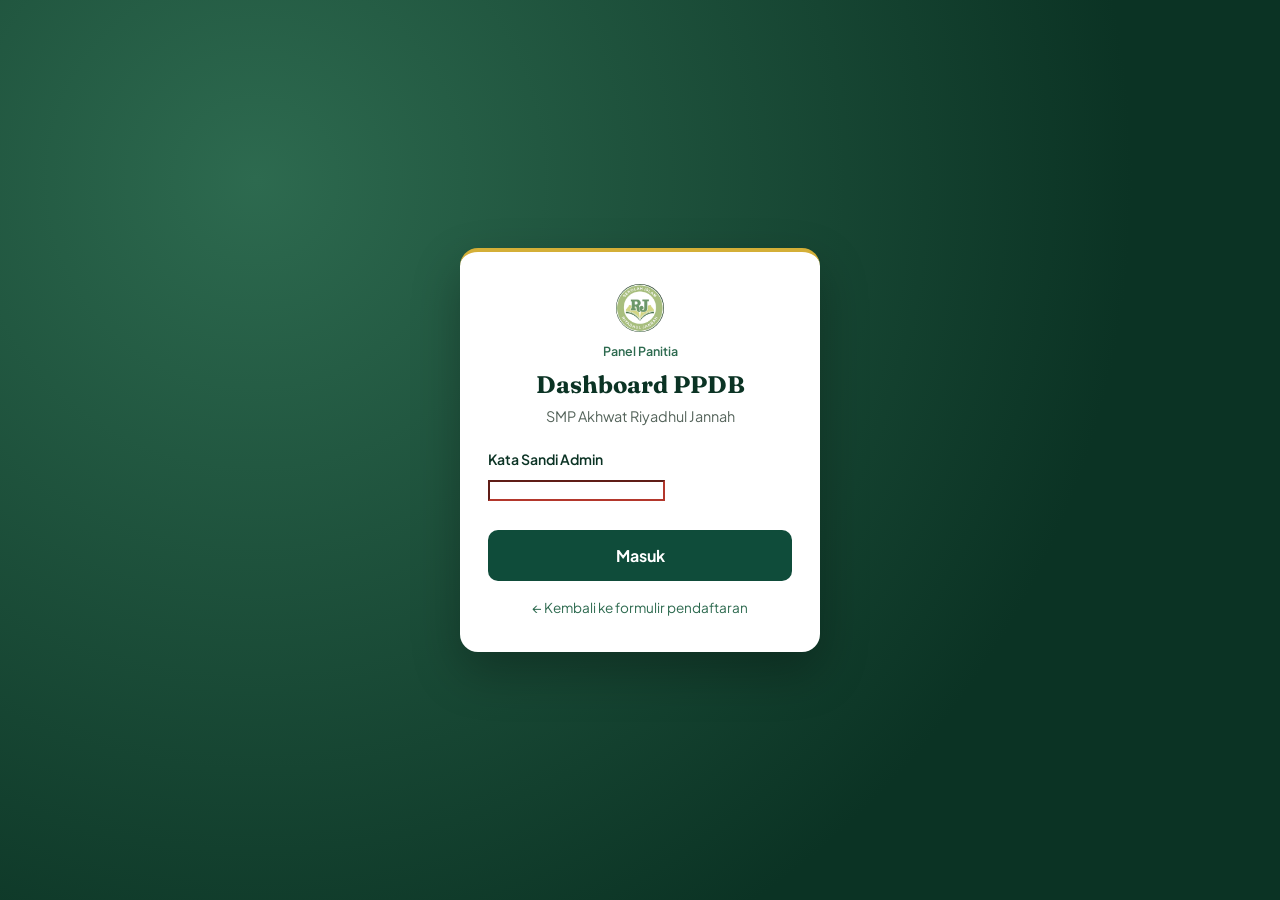
==== admin.html @ b47383e9 "Add files via upload" ====
<!DOCTYPE html>
<html lang="id">
<head>
<meta charset="UTF-8">
<meta name="viewport" content="width=device-width, initial-scale=1.0">
<title>Dashboard Admin — PPDB Riyadhul Jannah</title>
<link rel="preconnect" href="https://fonts.googleapis.com">
<link rel="preconnect" href="https://fonts.gstatic.com" crossorigin>
<link href="https://fonts.googleapis.com/css2?family=Fraunces:opsz,wght@9..144,400;9..144,500;9..144,600;9..144,700&family=Plus+Jakarta+Sans:wght@400;500;600;700&display=swap" rel="stylesheet">
<link rel="stylesheet" href="style.css">
<link rel="stylesheet" href="admin.css">
</head>
<body class="admin-body">

  <!-- ===== LOGIN VIEW ===== -->
  <section id="loginView" class="login-screen">
    <form id="loginForm" class="login-card">
      <div class="brand-mark login-mark">
        <img src="logo.jpg" alt="Logo Riyadhul Jannah">
      </div>
      <p class="login-eyebrow">Panel Panitia</p>
      <h1>Dashboard PPDB</h1>
      <p class="login-sub">SMP Akhwat Riyadhul Jannah</p>

      <div class="field">
        <label for="password">Kata Sandi Admin</label>
        <input type="password" id="password" name="password" required autocomplete="current-password">
      </div>

      <div id="loginMessage" class="form-message" role="status" aria-live="polite"></div>

      <button type="submit" id="loginBtn" class="submit-btn">
        <span class="btn-label">Masuk</span>
        <span class="btn-spinner" aria-hidden="true"></span>
      </button>

      <a href="index.html" class="back-link">&larr; Kembali ke formulir pendaftaran</a>
    </form>
  </section>

  <!-- ===== DASHBOARD VIEW ===== -->
  <section id="dashboardView" class="dashboard hidden">
    <header class="dash-header">
      <div class="dash-header-inner">
        <div>
          <p class="brand-eyebrow">Panel Panitia</p>
          <h1>Data Pendaftar PPDB</h1>
        </div>
        <div class="dash-actions">
          <button id="downloadCsvBtn" class="btn-secondary">Unduh CSV</button>
          <button id="logoutBtn" class="btn-secondary">Keluar</button>
        </div>
      </div>
    </header>

    <main class="dash-main">
      <div class="stats-row">
        <div class="stat-card">
          <span class="stat-value" id="statTotal">0</span>
          <span class="stat-label">Total Pendaftar</span>
        </div>
        <div class="stat-card">
          <span class="stat-value" id="statToday">0</span>
          <span class="stat-label">Daftar Hari Ini</span>
        </div>
      </div>

      <div class="dash-toolbar">
        <input type="search" id="searchInput" placeholder="Cari nama, NISN, atau sekolah asal…">
        <button id="refreshBtn" class="btn-secondary">Muat Ulang</button>
      </div>

      <div id="dashMessage" class="form-message" role="status" aria-live="polite"></div>

      <div class="table-scroll">
        <table id="dataTable">
          <thead>
            <tr>
              <th>Waktu Daftar</th>
              <th>Nama</th>
              <th>NISN</th>
              <th>NIK</th>
              <th>Tempat, Tgl Lahir</th>
              <th>Nama Ayah</th>
              <th>Nama Ibu</th>
              <th>Sekolah Asal</th>
              <th>Riwayat Penyakit</th>
              <th>Alamat</th>
              <th>Dokumen</th>
            </tr>
          </thead>
          <tbody id="dataTableBody">
            <!-- diisi oleh admin.js -->
          </tbody>
        </table>
      </div>
      <p id="emptyState" class="empty-state hidden">Belum ada data pendaftar.</p>
    </main>
  </section>

  <script src="config.js"></script>
  <script src="admin.js"></script>
</body>
</html>
---- style.css ----
/* ===========================================================
   SMP Akhwat Riyadhul Jannah — PPDB Form
   Palette: deep emerald + warm gold on cream
   =========================================================== */

:root {
  --green-950: #0b3324;
  --green-900: #0f4c3a;
  --green-700: #2d6a4f;
  --green-500: #4f8f6d;
  --green-100: #e4efe6;
  --gold-600: #b8912f;
  --gold-400: #d4af37;
  --cream: #faf8f2;
  --paper: #ffffff;
  --ink: #1c2b22;
  --ink-soft: #55645b;
  --line: #dfe6e0;
  --danger: #b3372c;
  --radius-md: 10px;
  --radius-lg: 18px;
  --font-display: "Fraunces", serif;
  --font-body: "Plus Jakarta Sans", sans-serif;
}

* { box-sizing: border-box; }

html { scroll-behavior: smooth; }

body {
  margin: 0;
  background: var(--cream);
  color: var(--ink);
  font-family: var(--font-body);
  line-height: 1.55;
  -webkit-font-smoothing: antialiased;
}

/* ===== Header ===== */
.site-header {
  background: var(--green-950);
  color: #fff;
  border-bottom: 3px solid var(--gold-400);
}

.header-inner {
  max-width: 760px;
  margin: 0 auto;
  padding: 22px 24px;
}

.brand {
  display: flex;
  align-items: center;
  gap: 16px;
}

.brand-mark {
  color: var(--gold-400);
  flex-shrink: 0;
}

.brand-mark img {
  width: 48px;
  height: 48px;
  border-radius: 50%;
  object-fit: cover;
  display: block;
}

.brand-eyebrow {
  margin: 0 0 2px;
  font-size: 0.78rem;
  letter-spacing: 0.02em;
  color: var(--green-100);
  opacity: 0.85;
}

.brand-text h1 {
  margin: 0;
  font-family: var(--font-display);
  font-weight: 600;
  font-size: 1.4rem;
  line-height: 1.2;
}

/* ===== Hero ===== */
.hero {
  background: linear-gradient(160deg, var(--green-900) 0%, var(--green-700) 100%);
  color: #fff;
}

.hero-inner {
  max-width: 760px;
  margin: 0 auto;
  padding: 44px 24px 40px;
}

.hero h2 {
  font-family: var(--font-display);
  font-weight: 600;
  font-size: clamp(1.6rem, 3vw, 2.1rem);
  margin: 0 0 12px;
}

.hero p {
  margin: 0 0 20px;
  max-width: 58ch;
  color: var(--green-100);
  font-size: 0.98rem;
}

.hero-checklist {
  list-style: none;
  margin: 0;
  padding: 0;
  display: flex;
  flex-wrap: wrap;
  gap: 10px;
}

.hero-checklist li {
  background: rgba(255, 255, 255, 0.1);
  border: 1px solid rgba(212, 175, 55, 0.5);
  padding: 7px 14px;
  border-radius: 100px;
  font-size: 0.85rem;
}

/* ===== Form layout ===== */
.form-wrap {
  max-width: 760px;
  margin: -20px auto 60px;
  padding: 0 24px;
}

form {
  background: var(--paper);
  border-radius: var(--radius-lg);
  box-shadow: 0 12px 32px rgba(15, 76, 58, 0.12);
  padding: 8px 32px 32px;
  border-top: 4px solid var(--gold-400);
}

.form-section {
  border: none;
  padding: 28px 0 8px;
  margin: 0;
  border-bottom: 1px solid var(--line);
}

.form-section:last-of-type {
  border-bottom: none;
}

.form-section legend {
  display: flex;
  align-items: center;
  gap: 10px;
  font-family: var(--font-display);
  font-weight: 600;
  font-size: 1.15rem;
  color: var(--green-950);
  padding: 0;
  margin-bottom: 18px;
}

.legend-index {
  display: inline-flex;
  align-items: center;
  justify-content: center;
  width: 26px;
  height: 26px;
  border-radius: 50%;
  background: var(--green-900);
  color: var(--gold-400);
  font-family: var(--font-body);
  font-size: 0.8rem;
  font-weight: 700;
}

.section-note {
  margin: -8px 0 16px;
  font-size: 0.85rem;
  color: var(--ink-soft);
}

.field {
  margin-bottom: 16px;
}

.field-row {
  display: grid;
  grid-template-columns: 1fr 1fr;
  gap: 16px;
}

label {
  display: block;
  font-size: 0.88rem;
  font-weight: 600;
  color: var(--green-950);
  margin-bottom: 6px;
}

input[type="text"],
input[type="date"],
textarea {
  width: 100%;
  font-family: var(--font-body);
  font-size: 0.95rem;
  padding: 11px 13px;
  border: 1.5px solid var(--line);
  border-radius: var(--radius-md);
  background: var(--cream);
  color: var(--ink);
  transition: border-color 0.15s ease, box-shadow 0.15s ease;
}

textarea { resize: vertical; min-height: 60px; }

input:focus,
textarea:focus {
  outline: none;
  border-color: var(--green-700);
  box-shadow: 0 0 0 3px rgba(45, 106, 79, 0.18);
  background: var(--paper);
}

input:invalid:not(:placeholder-shown) {
  border-color: var(--danger);
}

/* File inputs */
input[type="file"] {
  width: 100%;
  font-family: var(--font-body);
  font-size: 0.88rem;
  padding: 10px;
  border: 1.5px dashed var(--green-500);
  border-radius: var(--radius-md);
  background: var(--green-100);
  color: var(--green-950);
  cursor: pointer;
}

input[type="file"]::file-selector-button {
  font-family: var(--font-body);
  font-weight: 600;
  font-size: 0.82rem;
  padding: 7px 14px;
  margin-right: 12px;
  border: none;
  border-radius: 100px;
  background: var(--green-900);
  color: #fff;
  cursor: pointer;
  transition: background 0.15s ease;
}

input[type="file"]::file-selector-button:hover {
  background: var(--green-700);
}

.file-hint {
  display: block;
  margin-top: 5px;
  font-size: 0.78rem;
  color: var(--ink-soft);
}

/* ===== Submit ===== */
.submit-btn {
  width: 100%;
  margin-top: 28px;
  padding: 15px 20px;
  border: none;
  border-radius: var(--radius-md);
  background: var(--green-900);
  color: #fff;
  font-family: var(--font-body);
  font-weight: 700;
  font-size: 1rem;
  cursor: pointer;
  display: flex;
  align-items: center;
  justify-content: center;
  gap: 10px;
  transition: background 0.15s ease, transform 0.05s ease;
}

.submit-btn:hover { background: var(--green-700); }
.submit-btn:active { transform: translateY(1px); }
.submit-btn:disabled { opacity: 0.7; cursor: not-allowed; }

.btn-spinner {
  width: 16px;
  height: 16px;
  border-radius: 50%;
  border: 2.5px solid rgba(255, 255, 255, 0.4);
  border-top-color: #fff;
  display: none;
  animation: spin 0.7s linear infinite;
}

.submit-btn.loading .btn-spinner { display: inline-block; }
.submit-btn.loading .btn-label { opacity: 0.85; }

@keyframes spin {
  to { transform: rotate(360deg); }
}

/* ===== Message ===== */
.form-message {
  margin-top: 20px;
  padding: 0;
  font-size: 0.9rem;
  border-radius: var(--radius-md);
  transition: padding 0.15s ease;
}

.form-message.success {
  padding: 14px 16px;
  background: var(--green-100);
  color: var(--green-950);
  border: 1px solid var(--green-500);
}

.form-message.error {
  padding: 14px 16px;
  background: #fbeae7;
  color: var(--danger);
  border: 1px solid #e3a89d;
}

/* ===== Footer ===== */
.site-footer {
  text-align: center;
  padding: 24px;
  font-size: 0.82rem;
  color: var(--ink-soft);
}

/* ===== Responsive ===== */
@media (max-width: 560px) {
  .field-row { grid-template-columns: 1fr; gap: 0; }
  form { padding: 4px 20px 24px; }
  .hero-inner { padding: 36px 20px 32px; }
}

/* Reduced motion */
@media (prefers-reduced-motion: reduce) {
  html { scroll-behavior: auto; }
  .btn-spinner { animation: none; }
}
---- admin.css ----
/* ===========================================================
   Admin dashboard styles — extends style.css
   =========================================================== */

.hidden { display: none !important; }

.admin-body {
  background: var(--cream);
  min-height: 100vh;
}

/* ===== Login screen ===== */
.login-screen {
  min-height: 100vh;
  display: flex;
  align-items: center;
  justify-content: center;
  padding: 24px;
  background: radial-gradient(circle at 20% 20%, var(--green-700), var(--green-950) 70%);
}

.login-card {
  width: 100%;
  max-width: 360px;
  background: var(--paper);
  border-radius: var(--radius-lg);
  border-top: 4px solid var(--gold-400);
  box-shadow: 0 20px 48px rgba(0, 0, 0, 0.28);
  padding: 32px 28px;
  text-align: center;
}

.login-mark {
  color: var(--green-900);
  display: flex;
  justify-content: center;
  margin-bottom: 10px;
}

.login-eyebrow {
  margin: 0;
  font-size: 0.78rem;
  color: var(--green-700);
  font-weight: 600;
}

.login-card h1 {
  font-family: var(--font-display);
  font-size: 1.5rem;
  margin: 4px 0 2px;
  color: var(--green-950);
}

.login-sub {
  margin: 0 0 22px;
  color: var(--ink-soft);
  font-size: 0.9rem;
}

.login-card .field { text-align: left; }

.back-link {
  display: inline-block;
  margin-top: 16px;
  font-size: 0.85rem;
  color: var(--green-700);
  text-decoration: none;
}

.back-link:hover { text-decoration: underline; }

/* ===== Dashboard shell ===== */
.dash-header {
  background: var(--green-950);
  color: #fff;
  border-bottom: 3px solid var(--gold-400);
}

.dash-header-inner {
  max-width: 1100px;
  margin: 0 auto;
  padding: 20px 24px;
  display: flex;
  align-items: center;
  justify-content: space-between;
  gap: 16px;
  flex-wrap: wrap;
}

.dash-header h1 {
  font-family: var(--font-display);
  font-size: 1.4rem;
  margin: 0;
}

.dash-actions {
  display: flex;
  gap: 10px;
}

.btn-secondary {
  background: transparent;
  border: 1.5px solid var(--gold-400);
  color: #fff;
  padding: 9px 16px;
  border-radius: 100px;
  font-family: var(--font-body);
  font-weight: 600;
  font-size: 0.85rem;
  cursor: pointer;
  transition: background 0.15s ease;
}

.btn-secondary:hover { background: rgba(212, 175, 55, 0.18); }

.dash-main {
  max-width: 1100px;
  margin: 0 auto;
  padding: 28px 24px 60px;
}

/* ===== Stats ===== */
.stats-row {
  display: flex;
  gap: 16px;
  margin-bottom: 22px;
  flex-wrap: wrap;
}

.stat-card {
  background: var(--paper);
  border: 1px solid var(--line);
  border-left: 4px solid var(--green-700);
  border-radius: var(--radius-md);
  padding: 16px 20px;
  min-width: 160px;
}

.stat-value {
  display: block;
  font-family: var(--font-display);
  font-size: 1.9rem;
  color: var(--green-950);
  font-weight: 600;
}

.stat-label {
  font-size: 0.8rem;
  color: var(--ink-soft);
}

/* ===== Toolbar ===== */
.dash-toolbar {
  display: flex;
  gap: 12px;
  margin-bottom: 16px;
  flex-wrap: wrap;
}

#searchInput {
  flex: 1;
  min-width: 220px;
  padding: 11px 14px;
  border: 1.5px solid var(--line);
  border-radius: var(--radius-md);
  font-family: var(--font-body);
  font-size: 0.92rem;
  background: var(--paper);
}

#searchInput:focus {
  outline: none;
  border-color: var(--green-700);
  box-shadow: 0 0 0 3px rgba(45, 106, 79, 0.15);
}

.dash-toolbar .btn-secondary {
  color: var(--green-950);
  border-color: var(--green-700);
}

.dash-toolbar .btn-secondary:hover { background: var(--green-100); }

/* ===== Table ===== */
.table-scroll {
  overflow-x: auto;
  background: var(--paper);
  border: 1px solid var(--line);
  border-radius: var(--radius-lg);
}

table {
  width: 100%;
  border-collapse: collapse;
  font-size: 0.86rem;
  min-width: 1000px;
}

thead th {
  text-align: left;
  background: var(--green-100);
  color: var(--green-950);
  font-weight: 700;
  padding: 12px 14px;
  position: sticky;
  top: 0;
  white-space: nowrap;
}

tbody td {
  padding: 12px 14px;
  border-top: 1px solid var(--line);
  vertical-align: top;
  max-width: 220px;
}

tbody tr:hover { background: var(--cream); }

.doc-links {
  display: flex;
  flex-direction: column;
  gap: 4px;
}

.doc-links a {
  color: var(--green-700);
  font-weight: 600;
  font-size: 0.82rem;
  text-decoration: none;
}

.doc-links a:hover { text-decoration: underline; }

.empty-state {
  text-align: center;
  color: var(--ink-soft);
  padding: 40px 20px;
}

@media (max-width: 640px) {
  .stat-card { flex: 1; min-width: 130px; }
}
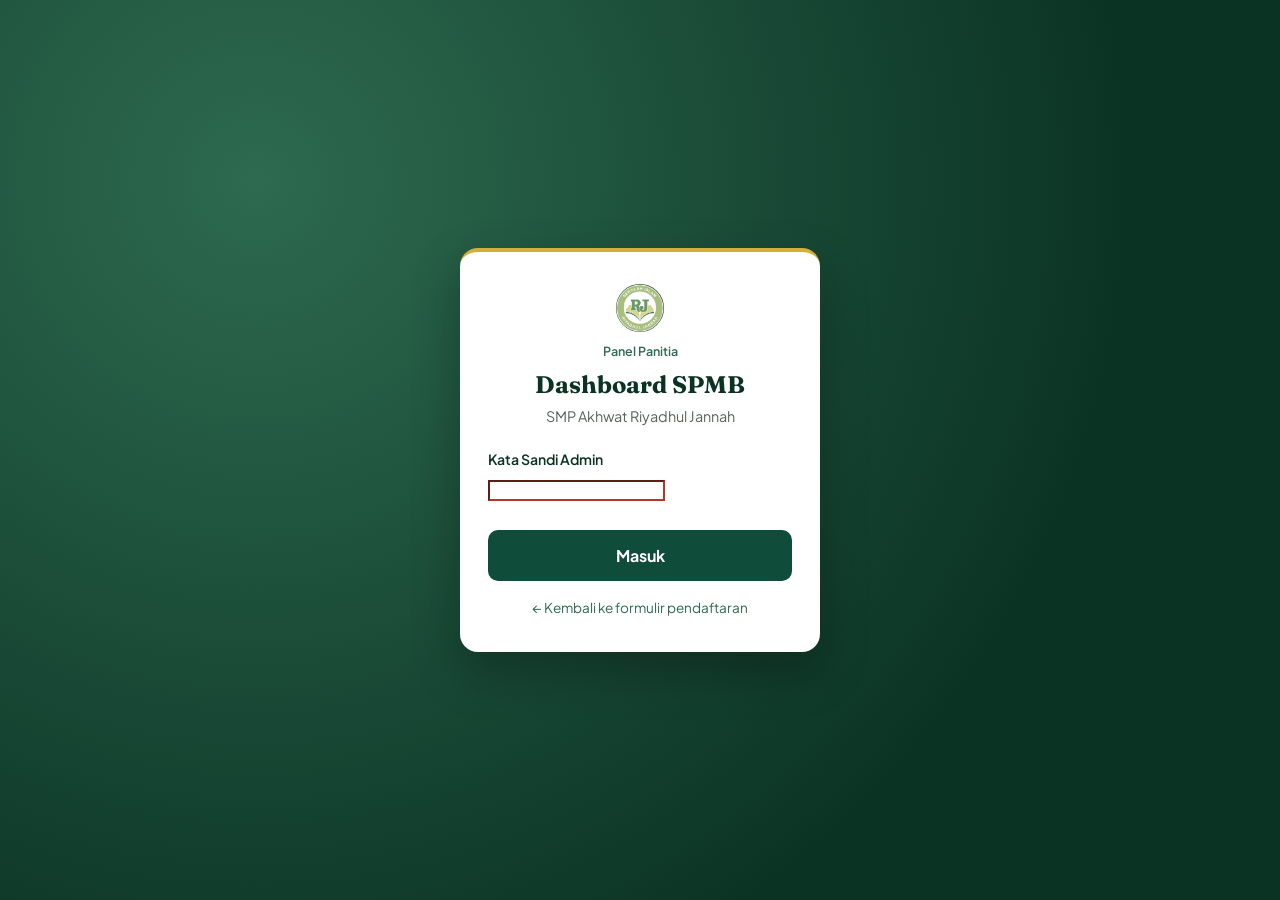
==== commit ea73b8e2: "Update admin.html" ====
--- a/admin.html
+++ b/admin.html
@@ -3,7 +3,7 @@
 <head>
 <meta charset="UTF-8">
 <meta name="viewport" content="width=device-width, initial-scale=1.0">
-<title>Dashboard Admin — PPDB Riyadhul Jannah</title>
+<title>Dashboard Admin — SPMB Riyadhul Jannah</title>
 <link rel="preconnect" href="https://fonts.googleapis.com">
 <link rel="preconnect" href="https://fonts.gstatic.com" crossorigin>
 <link href="https://fonts.googleapis.com/css2?family=Fraunces:opsz,wght@9..144,400;9..144,500;9..144,600;9..144,700&family=Plus+Jakarta+Sans:wght@400;500;600;700&display=swap" rel="stylesheet">
@@ -19,7 +19,7 @@
         <img src="logo.jpg" alt="Logo Riyadhul Jannah">
       </div>
       <p class="login-eyebrow">Panel Panitia</p>
-      <h1>Dashboard PPDB</h1>
+      <h1>Dashboard SPMB</h1>
       <p class="login-sub">SMP Akhwat Riyadhul Jannah</p>
 
       <div class="field">
@@ -44,7 +44,7 @@
       <div class="dash-header-inner">
         <div>
           <p class="brand-eyebrow">Panel Panitia</p>
-          <h1>Data Pendaftar PPDB</h1>
+          <h1>Data Pendaftar SPMB</h1>
         </div>
         <div class="dash-actions">
           <button id="downloadCsvBtn" class="btn-secondary">Unduh CSV</button>
